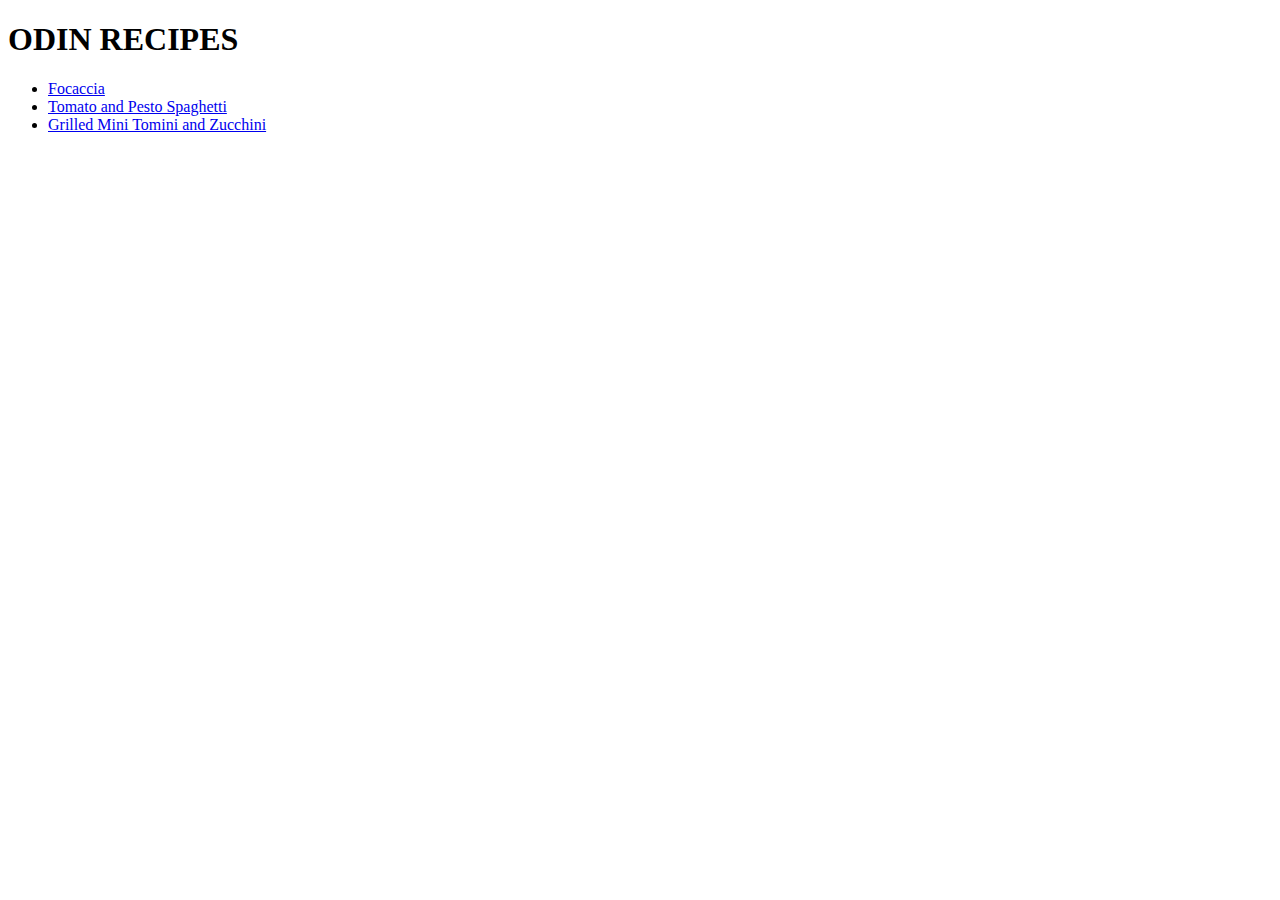
==== index.html @ 7fc999e2 "Commiting the exercise first edition." ====
<!DOCTYPE html>
<html lang="en">
<head>
    <meta charset="UTF-8">
    <meta name="viewport" content="width=device-width, initial-scale=1.0">
    <title>ODIN RECIPES</title>
</head>
<body>
    <header>
        <h1>ODIN RECIPES</h1>
    </header>
    <section id="recipe-list">
        <ul>
            <li>
                <a href="./recipes/focaccia.html" target="_blank" rel="noopener noreferrer">
                    Focaccia
                </a>
            </li>
            <li>
                <a href="./recipes/tomato_and_pesto_spaghetti.html" target="_blank" rel="noopener noreferrer">
                    Tomato and Pesto Spaghetti
                </a>
            </li>
            <li>
                <a href="./recipes/grilled_mini_tomini_and_zucchini.html" target="_blank" rel="noopener noreferrer">
                    Grilled Mini Tomini and Zucchini
                </a>
            </li>
            
        </ul>
    </section>
</body>
</html>
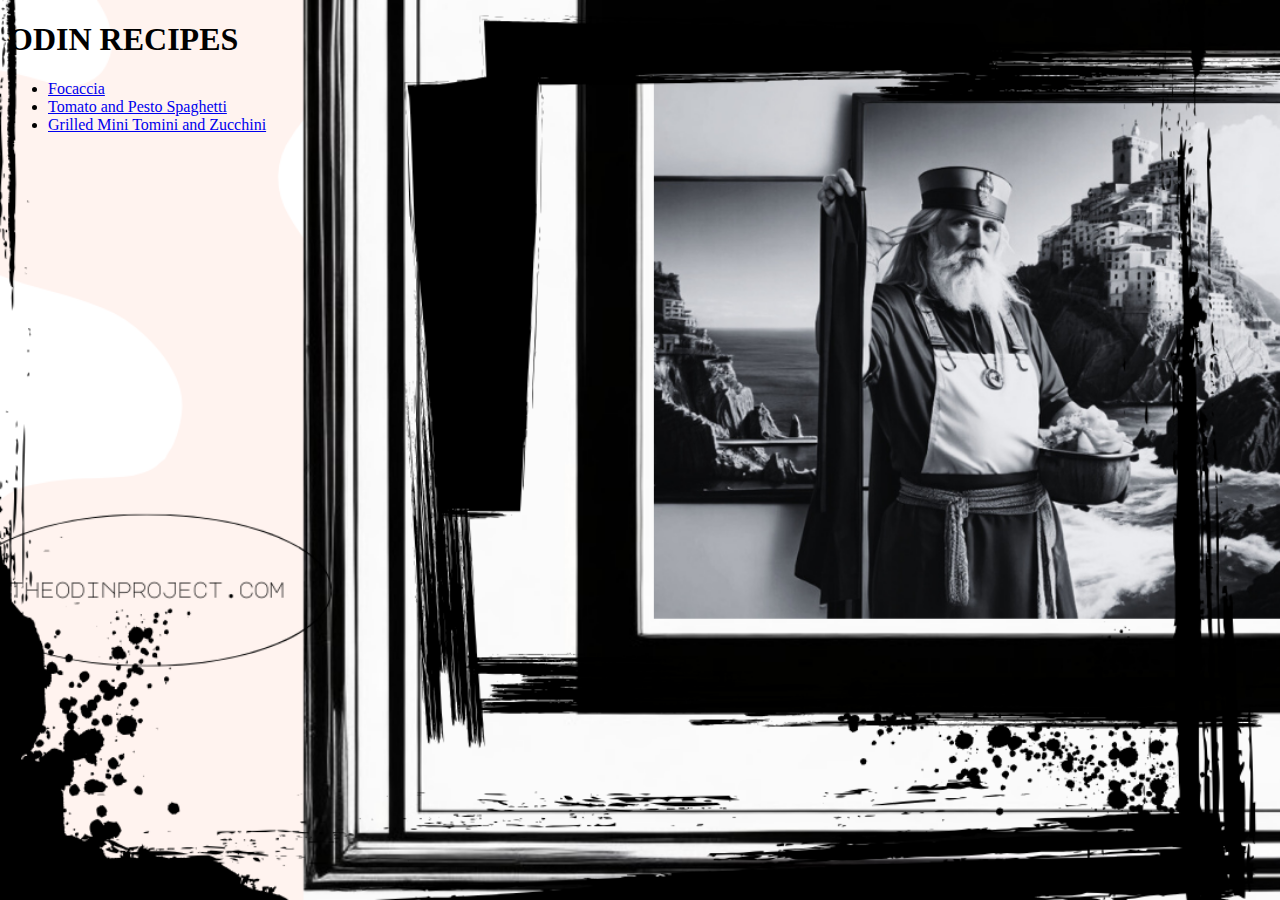
==== commit d294bb81: "Add background image to pages" ====
--- a/index.html
+++ b/index.html
@@ -29,5 +29,14 @@
             
         </ul>
     </section>
+
+    <style>
+        body {
+          background-image: url('./images/odinrecipeindexbackground.png');
+          background-repeat: no-repeat;
+          background-attachment: fixed;
+          background-size: cover;
+        }
+        </style>
 </body>
 </html>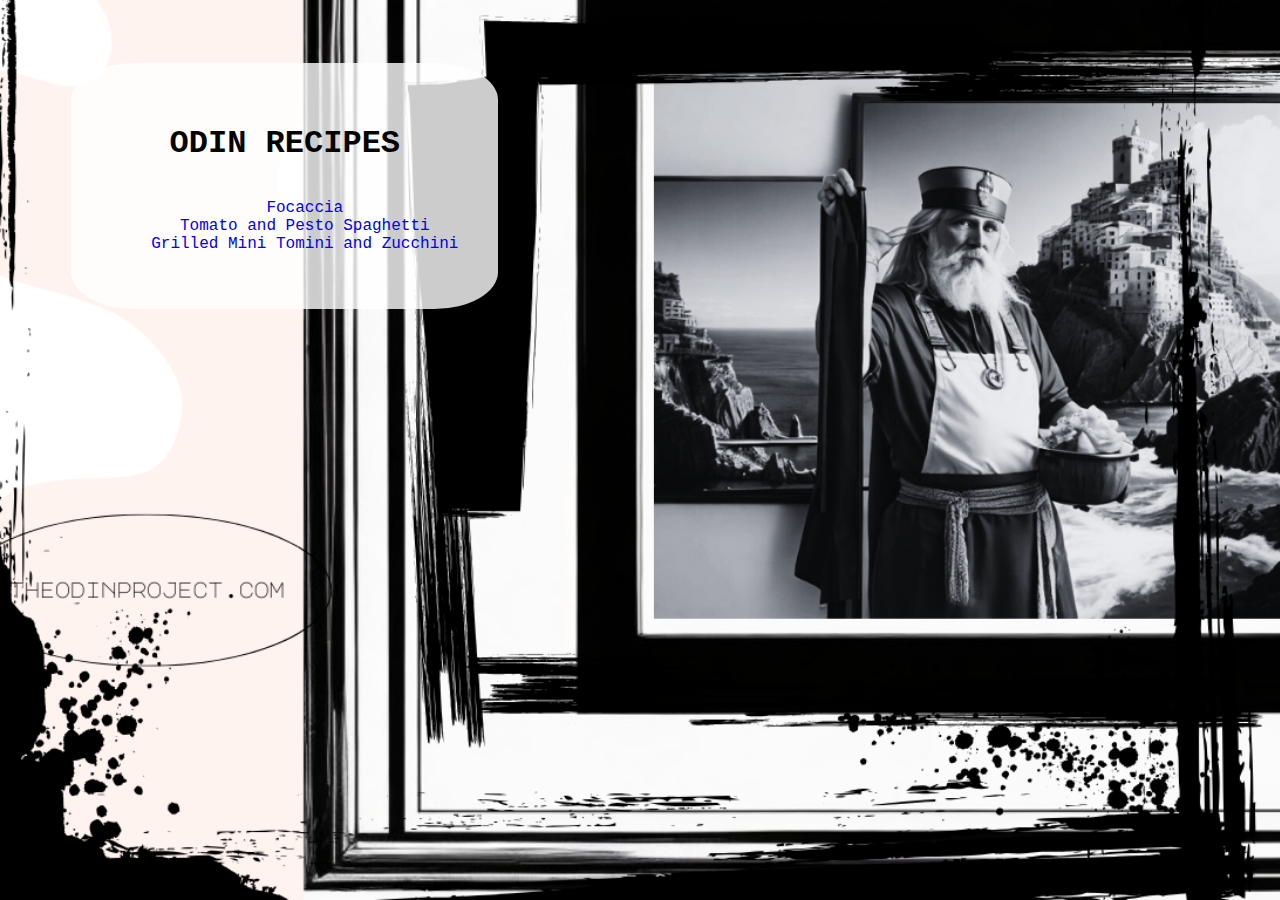
==== commit d1298619: "Add animation effect to div wrapper" ====
--- a/index.html
+++ b/index.html
@@ -1,42 +1,37 @@
 <!DOCTYPE html>
 <html lang="en">
-<head>
-    <meta charset="UTF-8">
-    <meta name="viewport" content="width=device-width, initial-scale=1.0">
-    <title>ODIN RECIPES</title>
-</head>
-<body>
-    <header>
-        <h1>ODIN RECIPES</h1>
-    </header>
-    <section id="recipe-list">
-        <ul>
-            <li>
-                <a href="./recipes/focaccia.html" target="_blank" rel="noopener noreferrer">
+    <head>
+        <meta charset="UTF-8">
+        <meta name="viewport" content="width=device-width, initial-scale=1.0">
+        <title>ODIN RECIPES</title>
+
+        <link rel="stylesheet" href="./style.css">
+    </head>
+    <body>
+        <!-- Insert a wrapper div to hold the title and the list of recipes for CSS effect. -->
+        <div class="wrapper">
+         <header>
+                <h1>ODIN RECIPES</h1>
+            </header>
+            <section id="recipe-list">
+                <ul>
+                    <li>
+                        <a href="./recipes/focaccia.html" target="_blank" rel="noopener noreferrer">
                     Focaccia
-                </a>
-            </li>
-            <li>
-                <a href="./recipes/tomato_and_pesto_spaghetti.html" target="_blank" rel="noopener noreferrer">
+                        </a>
+                    </li>
+                    <li>
+                        <a href="./recipes/tomato_and_pesto_spaghetti.html" target="_blank" rel="noopener noreferrer">
                     Tomato and Pesto Spaghetti
-                </a>
-            </li>
-            <li>
-                <a href="./recipes/grilled_mini_tomini_and_zucchini.html" target="_blank" rel="noopener noreferrer">
+                        </a>
+                    </li>
+                    <li>
+                        <a href="./recipes/grilled_mini_tomini_and_zucchini.html" target="_blank" rel="noopener noreferrer">
                     Grilled Mini Tomini and Zucchini
-                </a>
-            </li>
-            
-        </ul>
-    </section>
-
-    <style>
-        body {
-          background-image: url('./images/odinrecipeindexbackground.png');
-          background-repeat: no-repeat;
-          background-attachment: fixed;
-          background-size: cover;
-        }
-        </style>
-</body>
+                        </a>
+                    </li>  
+                </ul>
+            </section>
+        </div>
+    </body>
 </html>--- a/style.css
+++ b/style.css
@@ -0,0 +1,61 @@
+* {
+    font-family:'Courier New', Courier, monospace
+}
+
+body {
+    background-image: url('./images/odinrecipeindexbackground.png');
+    background-repeat: no-repeat;
+    background-attachment: fixed;
+    background-size: cover;
+}
+
+.wrapper {
+    display: flex;
+    flex-direction: column;
+    width: fit-content;
+    padding: 40px;
+    margin-top: 5%;
+    margin-left: 5%;
+    animation: infinite 60s;
+    background: rgba(255,255,255,.8);
+    text-align: center;
+    color: #040404;
+    border-radius: 15%;
+    /* Animation property */
+    animation: wiggle 30ms linear infinite;
+}
+
+/* Keyframes */
+@keyframes wiggle {
+    0%, 7% {
+      transform: rotateZ(0);
+    }
+    15% {
+      transform: rotateZ(-1deg);
+    }
+    20% {
+      transform: rotateZ(3deg);
+    }
+    25% {
+      transform: rotateZ(0deg);
+    }
+    30% {
+      transform: rotateZ(2deg);
+    }
+    35% {
+      transform: rotateZ(0deg);
+    }
+    40%, 100% {
+      transform: rotateZ(0);
+    }
+  }
+  
+
+ul>li {
+    list-style: none;
+}
+
+li>a {
+    text-decoration: none;
+}
+
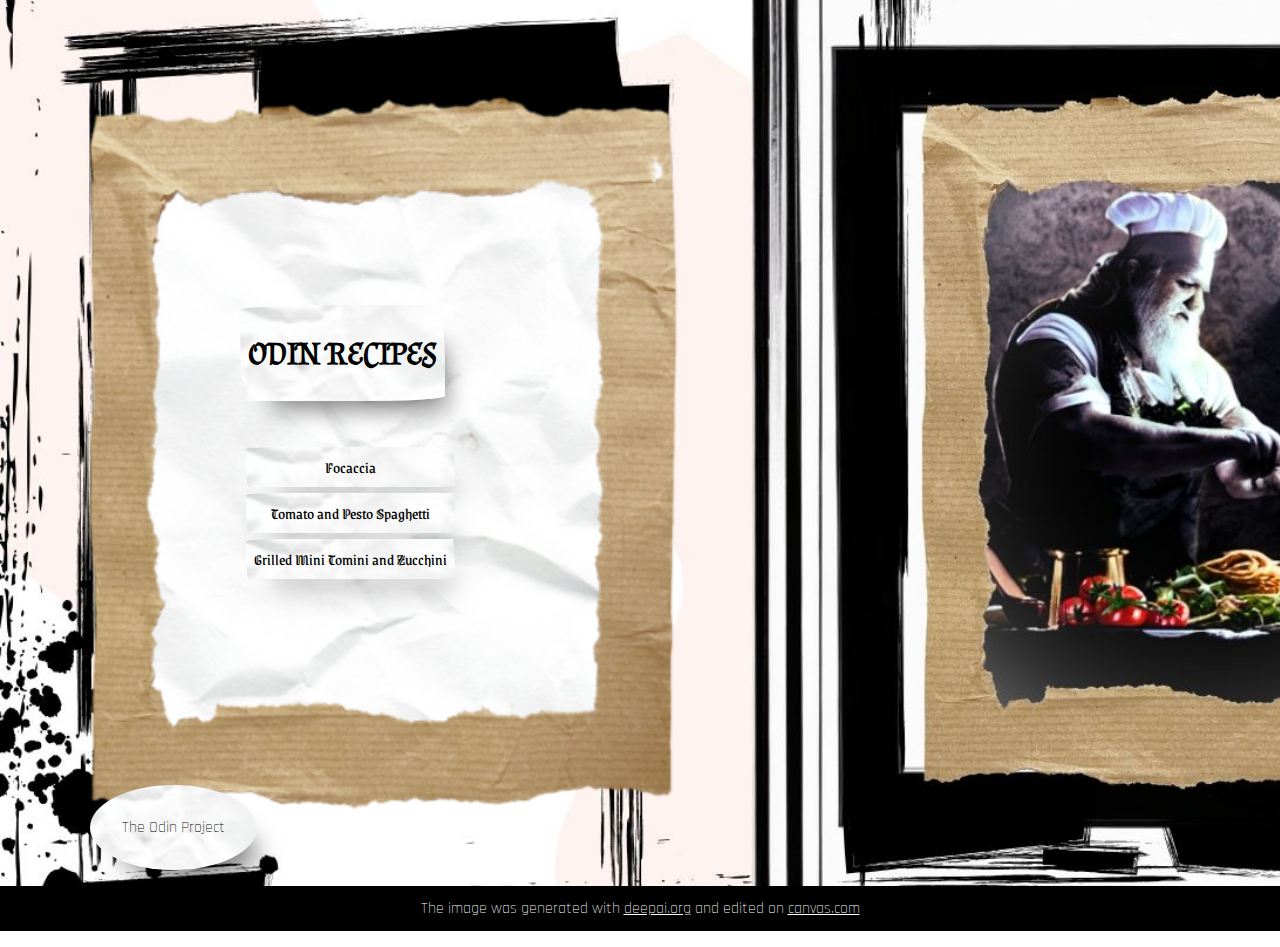
==== commit 7bb11498: "Chande layout" ====
--- a/index.html
+++ b/index.html
@@ -5,12 +5,12 @@
         <meta name="viewport" content="width=device-width, initial-scale=1.0">
         <title>ODIN RECIPES</title>
 
-        <link rel="stylesheet" href="./style.css">
+        <link rel="stylesheet" href="./style.css"> 
     </head>
     <body>
         <!-- Insert a wrapper div to hold the title and the list of recipes for CSS effect. -->
-        <div class="wrapper">
-         <header>
+        <div class="body-wrapper paper-background">
+            <header class="title">
                 <h1>ODIN RECIPES</h1>
             </header>
             <section id="recipe-list">
@@ -33,5 +33,12 @@
                 </ul>
             </section>
         </div>
+        <div class="odin-project-page">
+            <a href="https://www.theodinproject.com/">The Odin Project</a>
+        </div>
+        <footer>
+            <p> The image was generated with <a href="https://deepai.org/">deepai.org</a> and edited on <a href="https://www.canva.com/">canvas.com</a></p>
+        </footer>
+    
     </body>
 </html>--- a/style.css
+++ b/style.css
@@ -1,61 +1,162 @@
-* {
-    font-family:'Courier New', Courier, monospace
+@import url('https://fonts.googleapis.com/css2?family=Almendra+SC&family=Grenze+Gotisch:wght@100..900&family=Rajdhani:wght@300;400;500;600;700&display=swap');
+
+html, body {
+    max-width: 100%;
+    overflow: auto;
+    margin: 0;
+    padding: 0;
 }
 
 body {
-    background-image: url('./images/odinrecipeindexbackground.png');
+    /*min-height: calc((1vw + 1vh) * 75);*/
+    height: 100%;
+    overflow: hidden;
+    background-image: url('./images/index-background.jpg');
     background-repeat: no-repeat;
     background-attachment: fixed;
     background-size: cover;
 }
 
-.wrapper {
+.body-wrapper.paper-background {
+    background-image: url(./images/paper-brackground.png);
+    background-repeat: no-repeat;
+    background-size: contain;
+    height: 100vh;
     display: flex;
     flex-direction: column;
-    width: fit-content;
-    padding: 40px;
-    margin-top: 5%;
-    margin-left: 5%;
-    animation: infinite 60s;
-    background: rgba(255,255,255,.8);
-    text-align: center;
-    color: #040404;
-    border-radius: 15%;
-    /* Animation property */
-    animation: wiggle 30ms linear infinite;
+    justify-content: center;
+    align-items: flex-start;
 }
 
-/* Keyframes */
-@keyframes wiggle {
-    0%, 7% {
-      transform: rotateZ(0);
-    }
-    15% {
-      transform: rotateZ(-1deg);
-    }
-    20% {
-      transform: rotateZ(3deg);
-    }
-    25% {
-      transform: rotateZ(0deg);
-    }
-    30% {
-      transform: rotateZ(2deg);
-    }
-    35% {
-      transform: rotateZ(0deg);
-    }
-    40%, 100% {
-      transform: rotateZ(0);
-    }
-  }
-  
+header {
+    background-image: url(./images/wrapper-paper.jpeg);
+    background-repeat: no-repeat;
+    background-size: cover;
+    padding: 0.5em;
+    box-shadow: 1em 1.5em 1.5em -1em rgba(0, 0, 0, 0.5);
+	border-radius: 255px 15px 225px 15px/15px 225px 15px 255px;
+    padding: 0.5em;
+    text-align: center;
+    margin-left: 240px;
+    margin-bottom: 30px;
+
+    font-family: "Almendra SC", serif;
+    font-weight: 400;
+    font-style: normal;
+}
+
+section {
+    text-align: center;
+    margin-left: 200px;
+
+    font-family: "Grenze Gotisch", serif;
+    font-optical-sizing: auto;
+    font-weight: <weight>;
+    font-style: normal;
+}
 
 ul>li {
     list-style: none;
+
+    background-image: url(./images/wrapper-paper.jpeg);
+    background-repeat: no-repeat;
+    background-size: cover;
+    padding: 0.5em;
+    margin: 6px;
+    box-shadow: 1em 1.5em 1.5em -1em rgba(0, 0, 0, 0.5);
+	border-radius: 255px 15px 225px 15px/15px 225px 15px 255px;
 }
 
 li>a {
     text-decoration: none;
+    color: black;
+    cursor: pointer;
+
+    &:link {
+        color: black;
+    }
+    
+    &:visited {
+        color: rgb(134, 132, 138);
+    }
+
+    &:hover {
+        color: black;
+        background-color: rgba(143, 137, 131, 0.3);
+        border-radius: 6px;
+    }
+
+    &:active {
+        color: rgb(5, 5, 4);
+    }
 }
 
+.odin-project-page {
+    background-image: url(./images/wrapper-paper.jpeg);
+    background-repeat: no-repeat;
+    background-size: cover;
+    width: fit-content;
+    padding: 2em;
+    box-shadow: 1em 1.5em 1.5em -1em rgba(0, 0, 0, 0.5);
+	border-radius: 50%;
+    margin-left: 90px;
+    margin-top: -9%;
+}
+
+.odin-project-page > a {
+    text-decoration: none;
+    color: black;
+    cursor: pointer;
+
+    &:link {
+        color: black;
+    }
+    
+    &:visited {
+        color: rgb(134, 132, 138);
+    }
+
+    &:hover {
+        color: black;
+        background-color: rgba(126, 126, 125, 0.3);
+        padding: 1px;
+        border-radius: 10%;
+    }
+
+    &:active {
+        color: rgb(5, 5, 4);
+    }
+}
+
+footer, .odin-project-page {
+    font-family: "Rajdhani", sans-serif;
+    font-weight: 300;
+    font-style: normal;
+}
+
+footer > p {
+    background-color: black;
+    color: white;
+    text-align: center;
+    padding: 12px;
+}
+
+p > a {
+    text-decoration: underline;
+    color: white;
+    cursor: pointer;
+    height: 9%;
+    margin-bottom: 0;
+
+    &:link {
+        color: white;
+    }
+    
+    &:visited {
+        color: rgb(166, 164, 168);
+    }
+
+    &:active {
+        color: rgb(252, 252, 242);
+    } 
+}